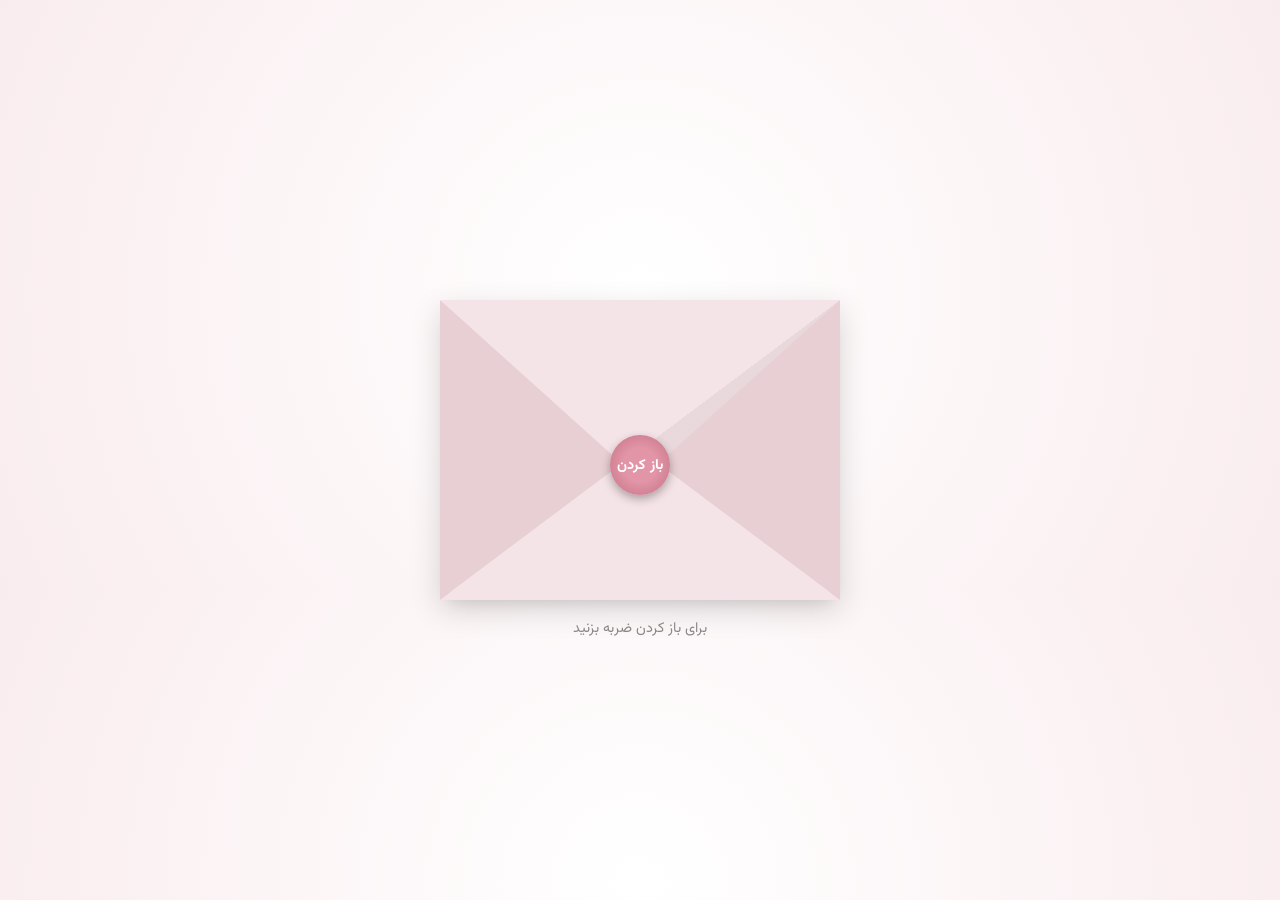
==== index.html @ e2ff2ed5 "fix" ====
<!DOCTYPE html>
<html lang="fa" dir="rtl">

<head>
  <meta charset="UTF-8">
  <meta name="viewport" content="width=device-width, initial-scale=1.0">
  <title>دعوت به جشن عقد</title>

  <!-- Open Graph / Telegram / WhatsApp Link Preview -->
  <meta property="og:type" content="website">
  <meta property="og:url" content="https://fatemeheslami.github.io/wedding/">
  <meta property="og:title" content="دعوت به جشن عقد | فاطمه و امیرحسین">
  <meta property="og:description"
    content="با کمال میل و افتخار، شما را به جشن پیوند آسمانی‌مان دعوت می‌کنیم. منتظر حضور گرمتان هستیم.">
  <meta property="og:image" content="https://fatemeheslami.github.io/wedding/floral_decoration_1787038415938.jpg">

  <!-- Twitter Card -->
  <meta name="twitter:card" content="summary_large_image">
  <meta name="twitter:title" content="دعوت به جشن عقد | فاطمه و امیرحسین">
  <meta name="twitter:description"
    content="با کمال میل و افتخار، شما را به جشن پیوند آسمانی‌مان دعوت می‌کنیم. منتظر حضور گرمتان هستیم.">
  <meta name="twitter:image" content="https://fatemeheslami.github.io/wedding/floral_decoration_1787038415938.jpg">
  <link rel="preconnect" href="https://fonts.googleapis.com">
  <link rel="preconnect" href="https://fonts.gstatic.com" crossorigin>
  <link
    href="https://fonts.googleapis.com/css2?family=Katibeh&family=Noto+Nastaliq+Urdu:wght@400;700&family=Vazirmatn:wght@300;400;700&display=swap"
    rel="stylesheet">
  <link rel="stylesheet" href="style.css">
</head>

<body>

  <!-- Fixed Pocket Background -->
  <div class="pocket-fixed pocket-back">
    <div class="envelope-back"></div>
  </div>

  <!-- Scrollable Paper -->
  <div class="card-container">
    <div class="card" id="invitationCard">
      <div class="card-background" style="background-image: url('floral_decoration_1787038415938.jpg');"></div>
      <div class="content fade-in">
        <h1 class="title">یا لطیف</h1>

        <p class="greeting">مهمان عزیز</p>
        <h2 class="invitee-name" id="inviteeName">مهمان عزیز</h2>

        <p class="poem">
          خانه‌ای ساخته‌ایم، سایبانش همه عشق<br>
          زیر پا فرش غرور، در حصارش همه نور<br>
          به دعوت عشق، منتظر حضور گرمتان هستیم.
        </p>

        <div class="names-couple">
          <span class="name">فاطمه</span>
          <span class="and">و</span>
          <span class="name">امیرحسین</span>
        </div>

        <!-- <p class="reception-text">به صرف شربت و شیرینی</p> -->

        <div class="details">
          <div class="detail-item">
            <span class="icon">📅</span>
            <p>یکشنبه، ۸ شهریور ۱۴۰۵</p>
          </div>
          <div class="detail-item">
            <span class="icon">⏰</span>
            <p>از ساعت ۱۷ الی ۱۹</p>
          </div>
          <div class="detail-item">
            <p>به صرف:شیرینی و شربت</p>
          </div>
        </div>

        <div class="location-section">
          <h3>مکان برگزاری</h3>
          <p class="address">چهاراه سپهسالار،ابتدای خیابان ارباب،بعد از بانک سپه،ساختمان مهرآیین،خانه عقد هور</p>

          <div class="action-buttons">
            <button id="openMapModal" class="btn btn-primary pulse">
              <span class="btn-icon">📍</span>
              مسیریابی
            </button>
          </div>
        </div>
      </div>
    </div>
  </div>

  <!-- Fixed Pocket Front -->
  <div class="pocket-fixed pocket-front">
    <div class="envelope-front"></div>
    <div class="envelope-flap-bottom"></div>
    <div class="envelope-flap-left"></div>
    <div class="envelope-flap-right"></div>
    <div class="tap-hint" id="tapHint">برای باز کردن ضربه بزنید</div>
  </div>

  <!-- Background Music -->
  <audio id="bgMusic" loop>
    <source src="music.mp3" type="audio/mpeg">
  </audio>

  <!-- Fixed Pocket Flap (Separated for perfect z-index layering) -->
  <div class="pocket-fixed pocket-flap" id="pocketFlap">
    <div class="envelope-flap-top" id="flapTop"></div>
    <div class="seal">باز کردن</div>
  </div>

  <!-- Map Selection Modal -->
  <div class="map-modal-overlay" id="mapModal">
    <div class="map-modal-content">
      <div class="modal-header">
        <h3>انتخاب مسیریاب</h3>
        <button class="close-modal" id="closeMapModal">&times;</button>
      </div>
      <div class="map-apps-list">
        <a href="https://maps.app.goo.gl/pGgdstz48qLT68SB9?g_st=atm" target="_blank" class="map-app-btn google-maps">
          <span class="app-icon">🗺️</span>
          گوگل مپس (Google Maps)
        </a>

        <!-- target="_blank" حذف شد -->
        <a href="nshn://build/route?lat=32.62888&lng=51.66699" class="map-app-btn neshan">
          <span class="app-icon">🧭</span>
          نشان (Neshan)
        </a>

        <!-- target="_blank" حذف شد -->
        <a href="balad://app?lat=32.62888&lng=51.66699" class="map-app-btn balad">
          <span class="app-icon">📍</span>
          بلد (Balad)
        </a>
      </div>
    </div>
  </div>

  <script src="script.js"></script>
</body>

</html>
---- style.css ----
:root {
    --primary-color: #e295a7; /* Mellow Pink */
    --primary-dark: #c27284;
    --text-color: #4a3f42;
    --bg-color: #fcf8f9;
    --envelope-color: #f5e4e7;
    --envelope-dark: #e8cfd3;
    --envelope-shadow: rgba(0, 0, 0, 0.15);
    --card-bg: #ffffff;
}

* {
    box-sizing: border-box;
    margin: 0;
    padding: 0;
}

body {
    font-family: 'Vazirmatn', sans-serif;
    background-color: var(--bg-color);
    color: var(--text-color);
    background-image: radial-gradient(circle at center, #ffffff 0%, #f9ecee 100%);
    overflow-x: hidden;
}

/* --- The Pocket (Fixed to Center) --- */

.pocket-fixed {
    position: fixed;
    top: 50%;
    left: 50%;
    transform: translate(-50%, -50%);
    width: 320px;
    height: 240px;
    pointer-events: none;
}

/* 1. Back Layer */
.pocket-back {
    z-index: 1;
}

.envelope-back {
    position: absolute;
    width: 100%;
    height: 100%;
    background-color: var(--envelope-color);
    border-radius: 4px;
    box-shadow: 0 10px 30px var(--envelope-shadow);
}

/* 2. Front Layer */
.pocket-front {
    z-index: 3;
}

.envelope-front {
    position: absolute;
    width: 100%;
    height: 100%;
    background-color: transparent;
}

/* Flap shapes using borders */
.envelope-flap-bottom {
    position: absolute;
    bottom: 0; left: 0;
    width: 0; height: 0;
    border-left: 160px solid transparent;
    border-right: 160px solid transparent;
    border-bottom: 120px solid var(--envelope-color);
    pointer-events: auto;
}

.envelope-flap-left {
    position: absolute;
    top: 0; left: 0;
    width: 0; height: 0;
    border-top: 120px solid transparent;
    border-bottom: 120px solid transparent;
    border-left: 160px solid var(--envelope-dark);
    pointer-events: auto;
}

.envelope-flap-right {
    position: absolute;
    top: 0; right: 0;
    width: 0; height: 0;
    border-top: 120px solid transparent;
    border-bottom: 120px solid transparent;
    border-right: 160px solid var(--envelope-dark);
    pointer-events: auto;
}

/* 3. The Top Flap */
.pocket-flap {
    z-index: 4;
    perspective: 1200px;
    transition: z-index 0s 0.4s;
}

body.open-flap .pocket-flap {
    z-index: 0;
}

.envelope-flap-top {
    position: absolute;
    top: 0; left: 0; width: 100%; height: 100%;
    transform-origin: top;
    transition: transform 1.5s ease-in-out;
    background: linear-gradient(to bottom right, transparent 50%, rgba(0,0,0,0.05) 50%);
    clip-path: polygon(0 0, 100% 0, 50% 60%);
    background-color: var(--envelope-color);
    cursor: pointer;
    pointer-events: auto;
}

body.open-flap .envelope-flap-top {
    transform: rotateX(180deg);
    cursor: default;
}

/* The Seal */
.seal {
    position: absolute;
    top: 55%;
    left: 50%;
    transform: translate(-50%, -50%);
    width: 60px;
    height: 60px;
    background: radial-gradient(circle, var(--primary-color) 40%, var(--primary-dark) 100%);
    border-radius: 50%;
    color: white;
    display: flex;
    justify-content: center;
    align-items: center;
    font-size: 0.9rem;
    font-weight: bold;
    box-shadow: 0 4px 10px rgba(0,0,0,0.3);
    transition: opacity 0.4s ease;
    pointer-events: none; /* Let clicks pass through to the flap */
}

body.open-flap .seal {
    opacity: 0;
}

.tap-hint {
    position: absolute;
    bottom: -40px;
    width: 100%;
    text-align: center;
    color: #888;
    font-size: 0.9rem;
    animation: pulseHint 2s infinite;
}

body.open-flap .tap-hint {
    display: none;
}

@keyframes pulseHint {
    0%, 100% { opacity: 0.5; }
    50% { opacity: 1; }
}


/* --- The Scrollable Paper --- */

.card-container {
    position: relative;
    z-index: 2; /* Sits exactly between back pocket (1) and front pocket (3) */
    width: 100%;
    display: flex;
    justify-content: center;
    margin-top: calc(50vh - 110px); 
    transition: transform 1.5s ease-in-out, margin-top 1.5s ease-in-out;
}

/* STEP 2: Paper pulls OUT of the pocket completely */
body.paper-pull-up .card-container {
    transform: translateY(-400px);
}

/* STEP 3: Paper comes FORWARD and drops DOWN on top of the pocket */
body.paper-drop-down .card-container {
    z-index: 5; /* Bring over the front pocket */
    transform: translateY(0); /* Reset transform */
    margin-top: 10vh; /* Drop down to top of screen */
    margin-bottom: 20vh; /* Scroll room */
}

.card {
    position: relative;
    width: 300px; /* Slightly narrower than pocket */
    max-height: 220px; /* Folded size inside pocket */
    background-color: var(--card-bg);
    border-radius: 8px;
    box-shadow: 0 0 15px rgba(0,0,0,0.1);
    overflow: hidden;
    transform: translateY(10px); /* Align perfectly inside pocket */
    transition: max-height 1.5s ease-in-out, transform 1.5s ease-in-out;
}

body.paper-drop-down .card {
    max-height: 2500px; /* Unroll the paper fully */
    transform: translateY(0); /* Sit perfectly */
}

/* Card Content Styling */
.card-background {
    position: absolute;
    top: 0; left: 0; width: 100%; height: 100%;
    background-size: cover;
    background-position: center;
    opacity: 0.15;
    z-index: 0;
}

.content {
    position: relative;
    z-index: 1;
    display: flex;
    flex-direction: column;
    justify-content: flex-start;
    gap: 15px;
    align-items: center;
    padding: 30px 15px;
    text-align: center;
}

h1.title {
    font-family: 'Noto Nastaliq Urdu', serif;
    font-size: 2.2rem;
    color: var(--primary-color);
    margin-bottom: 5px;
    margin-top: 15px;
}

.greeting {
    font-size: 0.8rem;
    color: #666;
    font-weight: bold;
}

.invitee-name {
    font-family: 'Noto Nastaliq Urdu', serif;
    font-size: 16px;
    color: var(--primary-dark);
    /* border-bottom: 1px solid var(--primary-color); */
    padding-bottom: 5px;
    display: inline-block;
    min-width: 150px;
    line-height: 1.6;
}

.poem {
    font-family: 'Noto Nastaliq Urdu', serif;
    font-size: 1.2rem;
    line-height: 2.5;
    color: #555;
    margin: 10px 0;
}

.names-couple {
    display: flex;
    align-items: center;
    justify-content: center;
    gap: 15px;
    font-family: 'Noto Nastaliq Urdu', serif;
    font-size: 2.5rem;
    color: var(--primary-color);
    margin: 15px 0;
}

.names-couple .and {
    font-size: 1.2rem;
    color: #888;
    font-family: 'Vazirmatn', sans-serif;
}

.reception-text {
    font-family: 'Noto Nastaliq Urdu', serif;
    font-size: 1.6rem;
    color: var(--primary-dark);
    margin: 5px 0 15px 0;
}

.details {
    background: rgba(226, 149, 167, 0.05);
    border-radius: 12px;
    padding: 10px;
    width: 100%;
    border: 1px dashed rgba(226, 149, 167, 0.4);
}

.detail-item {
    display: flex;
    align-items: center;
    justify-content: center;
    gap: 8px;
    font-size: 1rem;
    margin: 5px 0;
}

.location-section {
    width: 100%;
    margin-top: 10px;
    padding-bottom: 40px;
}

.location-section h3 {
    font-family: 'Noto Nastaliq Urdu', serif;
    font-size: 1.8rem;
    color: var(--primary-dark);
    margin-bottom: 5px;
}

.address {
    font-size: 0.8rem;
    color: #555;
    margin-bottom: 15px;
}

/* Buttons */
.action-buttons {
    display: flex;
    flex-direction: column;
    gap: 8px;
    width: 100%;
}

.btn {
    display: flex;
    align-items: center;
    justify-content: center;
    gap: 8px;
    text-decoration: none;
    padding: 10px 15px;
    border-radius: 50px;
    font-size: 0.9rem;
    font-weight: 700;
    transition: all 0.3s ease;
    border: none;
    cursor: pointer;
    width: 100%;
}

.btn-primary {
    background: linear-gradient(135deg, var(--primary-color), var(--primary-dark));
    color: white;
    box-shadow: 0 4px 15px rgba(226, 149, 167, 0.4);
}

.btn-primary:hover {
    box-shadow: 0 6px 20px rgba(226, 149, 167, 0.6);
    transform: translateY(-2px);
}

.btn-secondary {
    background: white;
    color: var(--primary-dark);
    border: 1px solid var(--primary-color);
}

.btn-secondary:hover {
    background: #fdf5f7;
}

/* Responsive Desktop Tweaks */
@media (min-width: 501px) {
    .pocket-fixed {
        width: 400px;
        height: 300px;
    }
    .envelope-flap-bottom {
        border-left: 200px solid transparent;
        border-right: 200px solid transparent;
        border-bottom: 150px solid var(--envelope-color);
    }
    .envelope-flap-left {
        border-top: 150px solid transparent;
        border-bottom: 150px solid transparent;
        border-left: 200px solid var(--envelope-dark);
    }
    .envelope-flap-right {
        border-top: 150px solid transparent;
        border-bottom: 150px solid transparent;
        border-right: 200px solid var(--envelope-dark);
    }
    .card-container {
        margin-top: calc(50vh - 140px);
    }
    .card {
        width: 380px;
        max-height: 280px;
    }
}

/* --- Map Modal --- */
.map-modal-overlay {
    position: fixed;
    top: 0; left: 0; width: 100%; height: 100%;
    background: rgba(0, 0, 0, 0.6);
    backdrop-filter: blur(4px);
    z-index: 100;
    display: flex;
    justify-content: center;
    align-items: flex-end;
    opacity: 0;
    pointer-events: none;
    transition: opacity 0.3s ease;
}

.map-modal-overlay.active {
    opacity: 1;
    pointer-events: auto;
}

.map-modal-content {
    background: white;
    width: 100%;
    max-width: 400px;
    border-radius: 20px 20px 0 0;
    padding: 25px 20px 40px;
    transform: translateY(100%);
    transition: transform 0.4s cubic-bezier(0.175, 0.885, 0.32, 1.275);
    box-shadow: 0 -5px 25px rgba(0,0,0,0.2);
}

.map-modal-overlay.active .map-modal-content {
    transform: translateY(0);
}

.modal-header {
    display: flex;
    justify-content: space-between;
    align-items: center;
    margin-bottom: 20px;
}

.modal-header h3 {
    font-size: 1.2rem;
    color: var(--primary-dark);
}

.close-modal {
    background: none;
    border: none;
    font-size: 2rem;
    color: #888;
    cursor: pointer;
    line-height: 1;
}

.map-apps-list {
    display: flex;
    flex-direction: column;
    gap: 12px;
}

.map-app-btn {
    display: flex;
    align-items: center;
    gap: 15px;
    padding: 15px;
    border-radius: 12px;
    text-decoration: none;
    color: #333;
    font-weight: bold;
    background: #f9f9f9;
    border: 1px solid #eee;
    transition: all 0.2s;
}

.map-app-btn:hover {
    background: #f0f0f0;
    transform: scale(1.02);
}

.app-icon {
    font-size: 1.5rem;
}
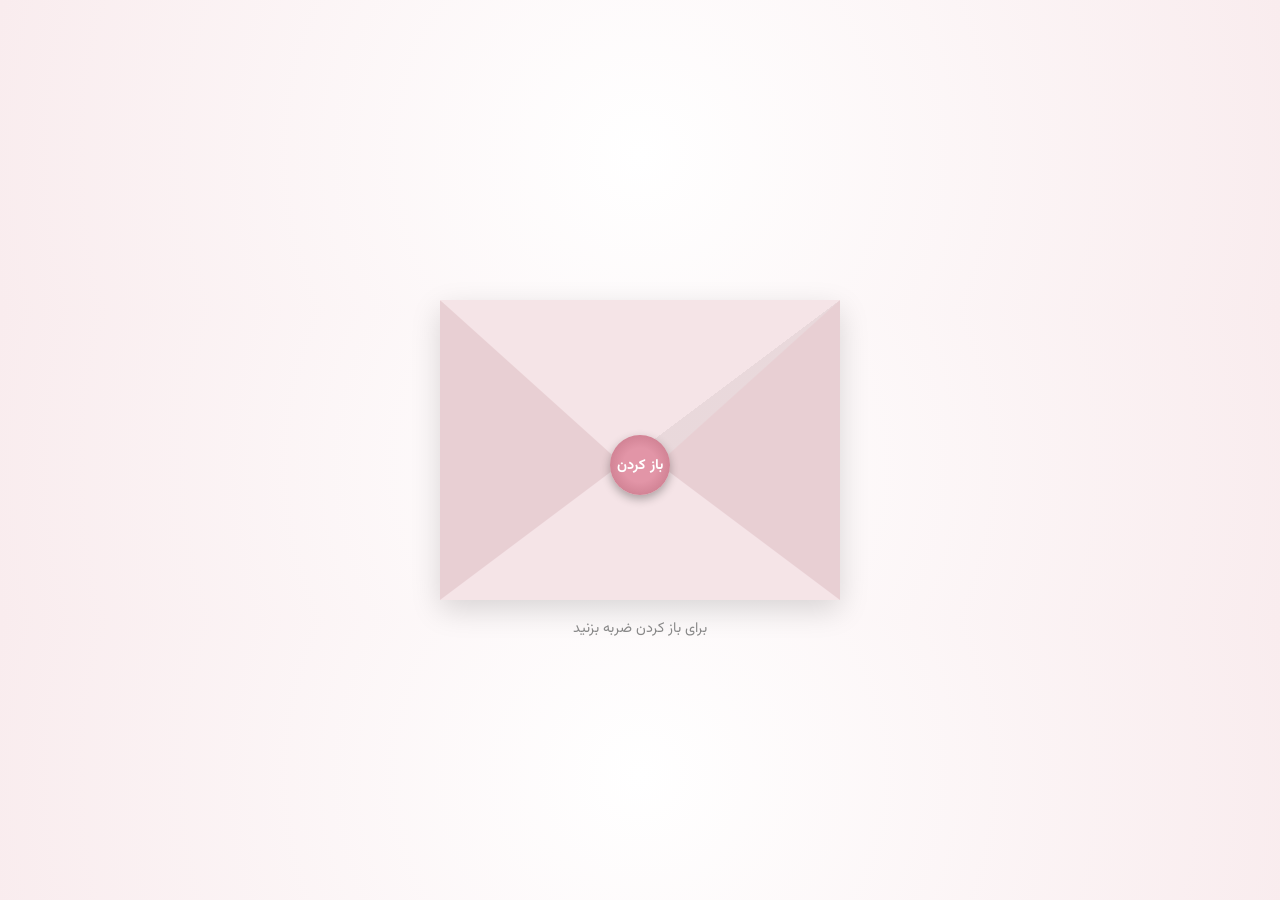
==== commit 0bb3a14a: "fix" ====
--- a/index.html
+++ b/index.html
@@ -4,15 +4,24 @@
 <head>
   <meta charset="UTF-8">
   <meta name="viewport" content="width=device-width, initial-scale=1.0">
-  <title>دعوت به جشن عقد</title>
 
-  <!-- Open Graph / Telegram / WhatsApp Link Preview -->
+  <!-- Standard Meta Tags (مخصوص ایتا، بله و موتورهای جستجو) -->
+  <title>دعوت به جشن عقد | فاطمه و امیرحسین</title>
+  <meta name="title" content="دعوت به جشن عقد | فاطمه و امیرحسین">
+  <meta name="description"
+    content="با کمال میل و افتخار، شما را به جشن پیوند آسمانی‌مان دعوت می‌کنیم. منتظر حضور گرمتان هستیم.">
+
+  <!-- Open Graph / Telegram / WhatsApp / Eitaa / Bale -->
   <meta property="og:type" content="website">
   <meta property="og:url" content="https://fatemeheslami.github.io/wedding/">
+  <meta property="og:site_name" content="دعوت به جشن عقد">
   <meta property="og:title" content="دعوت به جشن عقد | فاطمه و امیرحسین">
   <meta property="og:description"
     content="با کمال میل و افتخار، شما را به جشن پیوند آسمانی‌مان دعوت می‌کنیم. منتظر حضور گرمتان هستیم.">
   <meta property="og:image" content="https://fatemeheslami.github.io/wedding/floral_decoration_1787038415938.jpg">
+  <meta property="og:image:secure_url"
+    content="https://fatemeheslami.github.io/wedding/floral_decoration_1787038415938.jpg">
+  <meta property="og:image:type" content="image/jpeg">
 
   <!-- Twitter Card -->
   <meta name="twitter:card" content="summary_large_image">
@@ -20,6 +29,10 @@
   <meta name="twitter:description"
     content="با کمال میل و افتخار، شما را به جشن پیوند آسمانی‌مان دعوت می‌کنیم. منتظر حضور گرمتان هستیم.">
   <meta name="twitter:image" content="https://fatemeheslami.github.io/wedding/floral_decoration_1787038415938.jpg">
+
+  <!-- Fallback Link for Iranian Messengers -->
+  <link rel="image_src" href="https://fatemeheslami.github.io/wedding/floral_decoration_1787038415938.jpg">
+
   <link rel="preconnect" href="https://fonts.googleapis.com">
   <link rel="preconnect" href="https://fonts.gstatic.com" crossorigin>
   <link
@@ -57,8 +70,6 @@
           <span class="name">امیرحسین</span>
         </div>
 
-        <!-- <p class="reception-text">به صرف شربت و شیرینی</p> -->
-
         <div class="details">
           <div class="detail-item">
             <span class="icon">📅</span>
@@ -69,13 +80,13 @@
             <p>از ساعت ۱۷ الی ۱۹</p>
           </div>
           <div class="detail-item">
-            <p>به صرف:شیرینی و شربت</p>
+            <p>به صرف: شیرینی و شربت</p>
           </div>
         </div>
 
         <div class="location-section">
           <h3>مکان برگزاری</h3>
-          <p class="address">چهاراه سپهسالار،ابتدای خیابان ارباب،بعد از بانک سپه،ساختمان مهرآیین،خانه عقد هور</p>
+          <p class="address">چهارراه سپهسالار، ابتدای خیابان ارباب، بعد از بانک سپه، ساختمان مهرآیین، خانه عقد هور</p>
 
           <div class="action-buttons">
             <button id="openMapModal" class="btn btn-primary pulse">
@@ -102,7 +113,7 @@
     <source src="music.mp3" type="audio/mpeg">
   </audio>
 
-  <!-- Fixed Pocket Flap (Separated for perfect z-index layering) -->
+  <!-- Fixed Pocket Flap -->
   <div class="pocket-fixed pocket-flap" id="pocketFlap">
     <div class="envelope-flap-top" id="flapTop"></div>
     <div class="seal">باز کردن</div>
@@ -120,15 +131,12 @@
           <span class="app-icon">🗺️</span>
           گوگل مپس (Google Maps)
         </a>
-
-        <!-- target="_blank" حذف شد -->
-        <a href="nshn://build/route?lat=32.62888&lng=51.66699" class="map-app-btn neshan">
+        <a href="https://nshn.ir/2bZaDwyxnIwm" target="_blank" class="map-app-btn neshan">
           <span class="app-icon">🧭</span>
           نشان (Neshan)
         </a>
-
-        <!-- target="_blank" حذف شد -->
-        <a href="balad://app?lat=32.62888&lng=51.66699" class="map-app-btn balad">
+        <a href="https://balad.ir/location?latitude=32.629758&amp;longitude=51.693177&amp;zoom=16.500000"
+          target="_blank" class="map-app-btn balad">
           <span class="app-icon">📍</span>
           بلد (Balad)
         </a>
--- a/style.css
+++ b/style.css
@@ -138,7 +138,7 @@
     font-weight: bold;
     box-shadow: 0 4px 10px rgba(0,0,0,0.3);
     transition: opacity 0.4s ease;
-    pointer-events: none; /* Let clicks pass through to the flap */
+    pointer-events: none;
 }
 
 body.open-flap .seal {
@@ -164,12 +164,11 @@
     50% { opacity: 1; }
 }
 
-
 /* --- The Scrollable Paper --- */
 
 .card-container {
     position: relative;
-    z-index: 2; /* Sits exactly between back pocket (1) and front pocket (3) */
+    z-index: 2;
     width: 100%;
     display: flex;
     justify-content: center;
@@ -184,27 +183,27 @@
 
 /* STEP 3: Paper comes FORWARD and drops DOWN on top of the pocket */
 body.paper-drop-down .card-container {
-    z-index: 5; /* Bring over the front pocket */
-    transform: translateY(0); /* Reset transform */
-    margin-top: 10vh; /* Drop down to top of screen */
-    margin-bottom: 20vh; /* Scroll room */
+    z-index: 5;
+    transform: translateY(0);
+    margin-top: 10vh;
+    margin-bottom: 20vh;
 }
 
 .card {
     position: relative;
-    width: 300px; /* Slightly narrower than pocket */
-    max-height: 220px; /* Folded size inside pocket */
+    width: 300px;
+    max-height: 160px; /* تنظیم ارتفاع جهت پنهان ماندن کامل در پاکت بسته */
     background-color: var(--card-bg);
     border-radius: 8px;
     box-shadow: 0 0 15px rgba(0,0,0,0.1);
     overflow: hidden;
-    transform: translateY(10px); /* Align perfectly inside pocket */
+    transform: translateY(-15px);
     transition: max-height 1.5s ease-in-out, transform 1.5s ease-in-out;
 }
 
 body.paper-drop-down .card {
-    max-height: 2500px; /* Unroll the paper fully */
-    transform: translateY(0); /* Sit perfectly */
+    max-height: 2500px;
+    transform: translateY(0);
 }
 
 /* Card Content Styling */
@@ -247,7 +246,6 @@
     font-family: 'Noto Nastaliq Urdu', serif;
     font-size: 16px;
     color: var(--primary-dark);
-    /* border-bottom: 1px solid var(--primary-color); */
     padding-bottom: 5px;
     display: inline-block;
     min-width: 150px;
@@ -393,7 +391,7 @@
     }
     .card {
         width: 380px;
-        max-height: 280px;
+        max-height: 220px;
     }
 }
 
@@ -481,3 +479,21 @@
 .app-icon {
     font-size: 1.5rem;
 }
+
+/* --- کنترل عدم نمایش محتوا قبل از باز شدن پاکت --- */
+body:not(.paper-drop-down) .card .content,
+body:not(.paper-drop-down) .invitee-name {
+    opacity: 0 !important;
+    visibility: hidden !important;
+    display: none !important;
+}
+
+body.paper-drop-down .card .content {
+    opacity: 1 !important;
+    visibility: visible !important;
+    display: flex !important;
+}
+
+body.paper-drop-down .invitee-name {
+    display: inline-block !important;
+}
